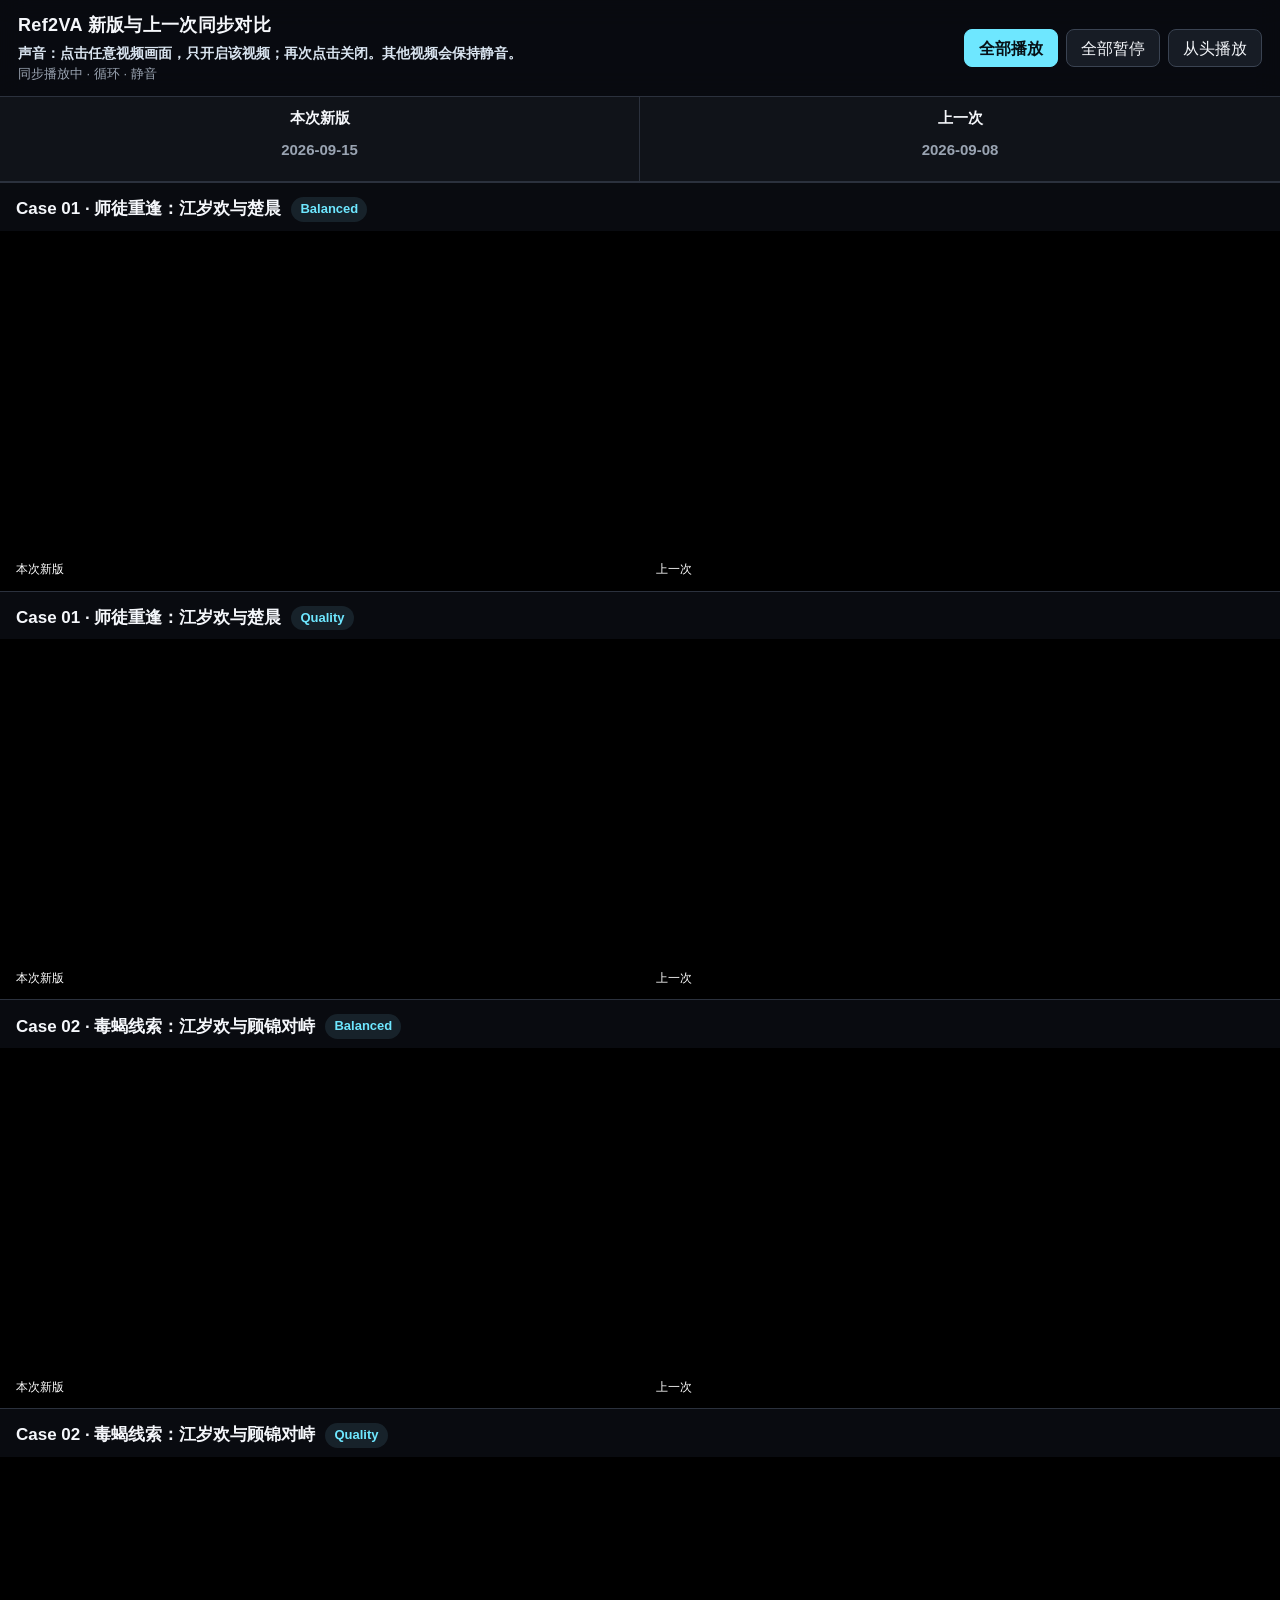
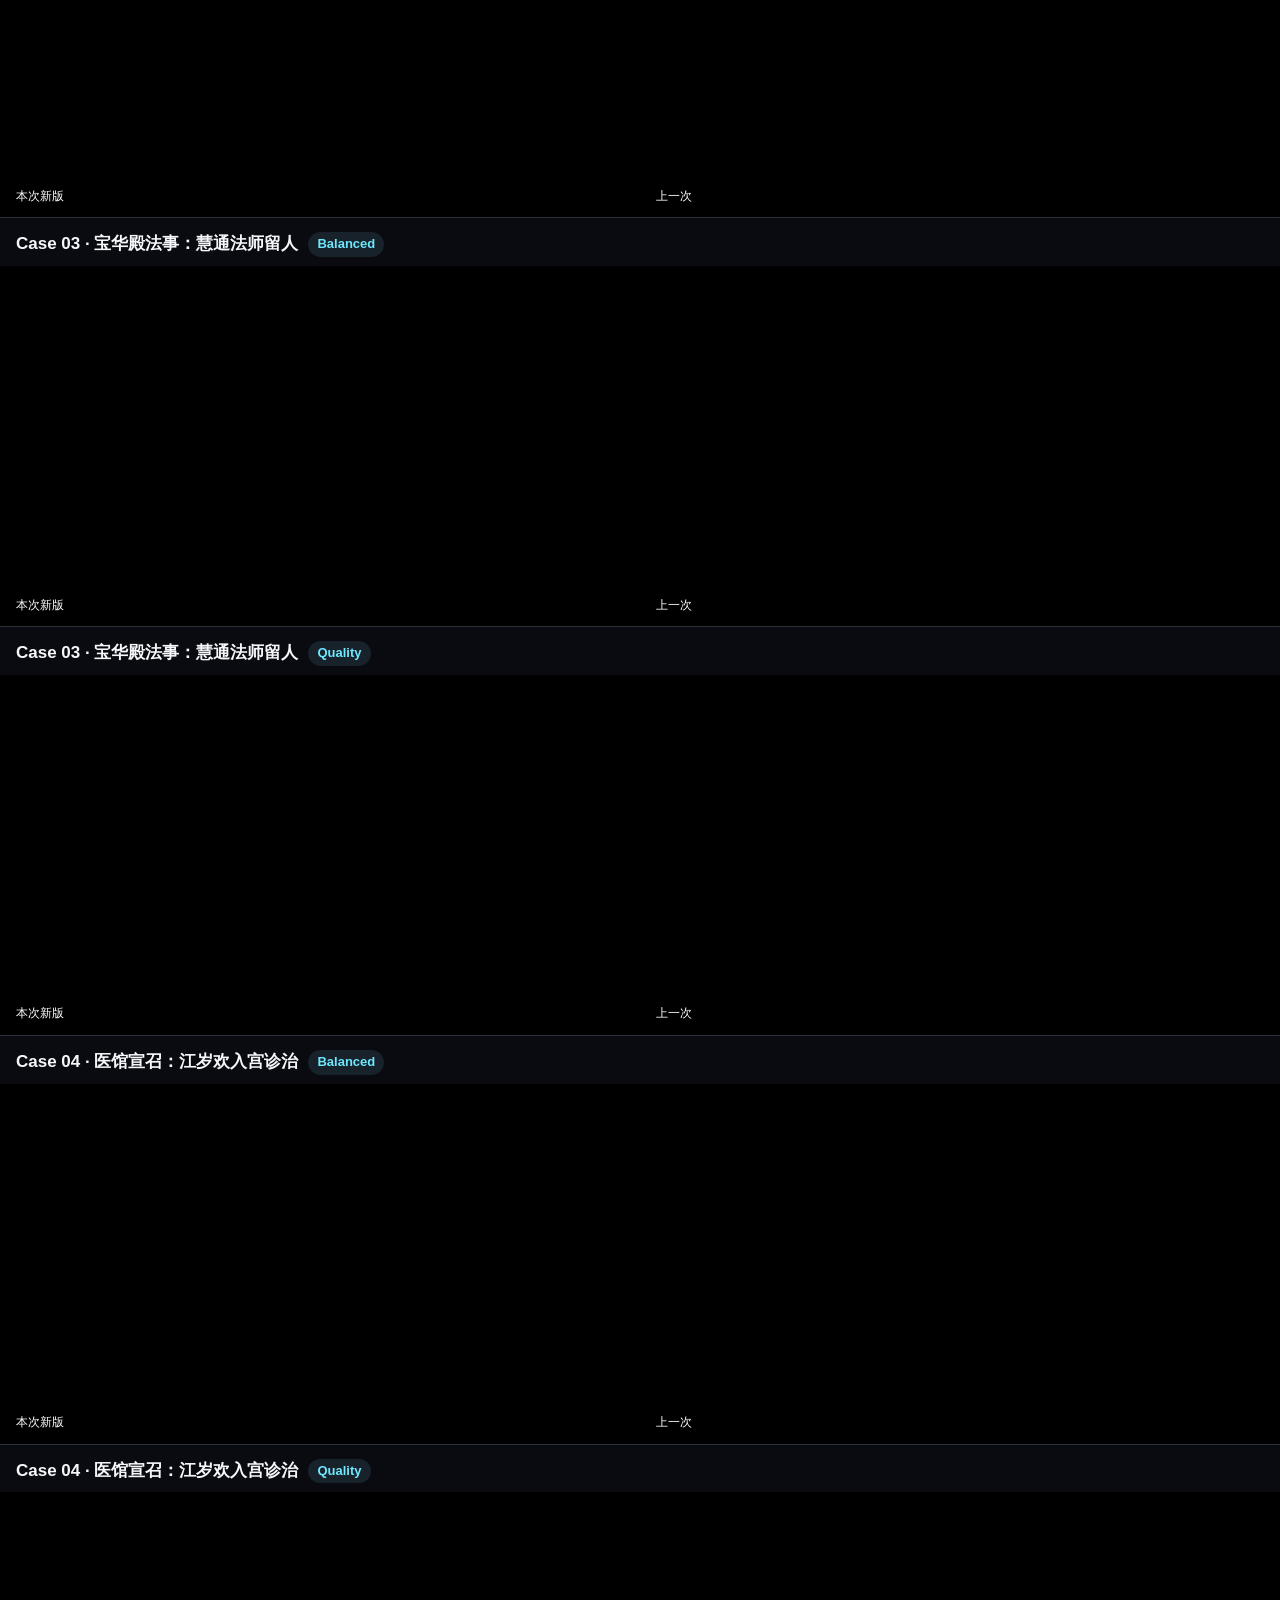
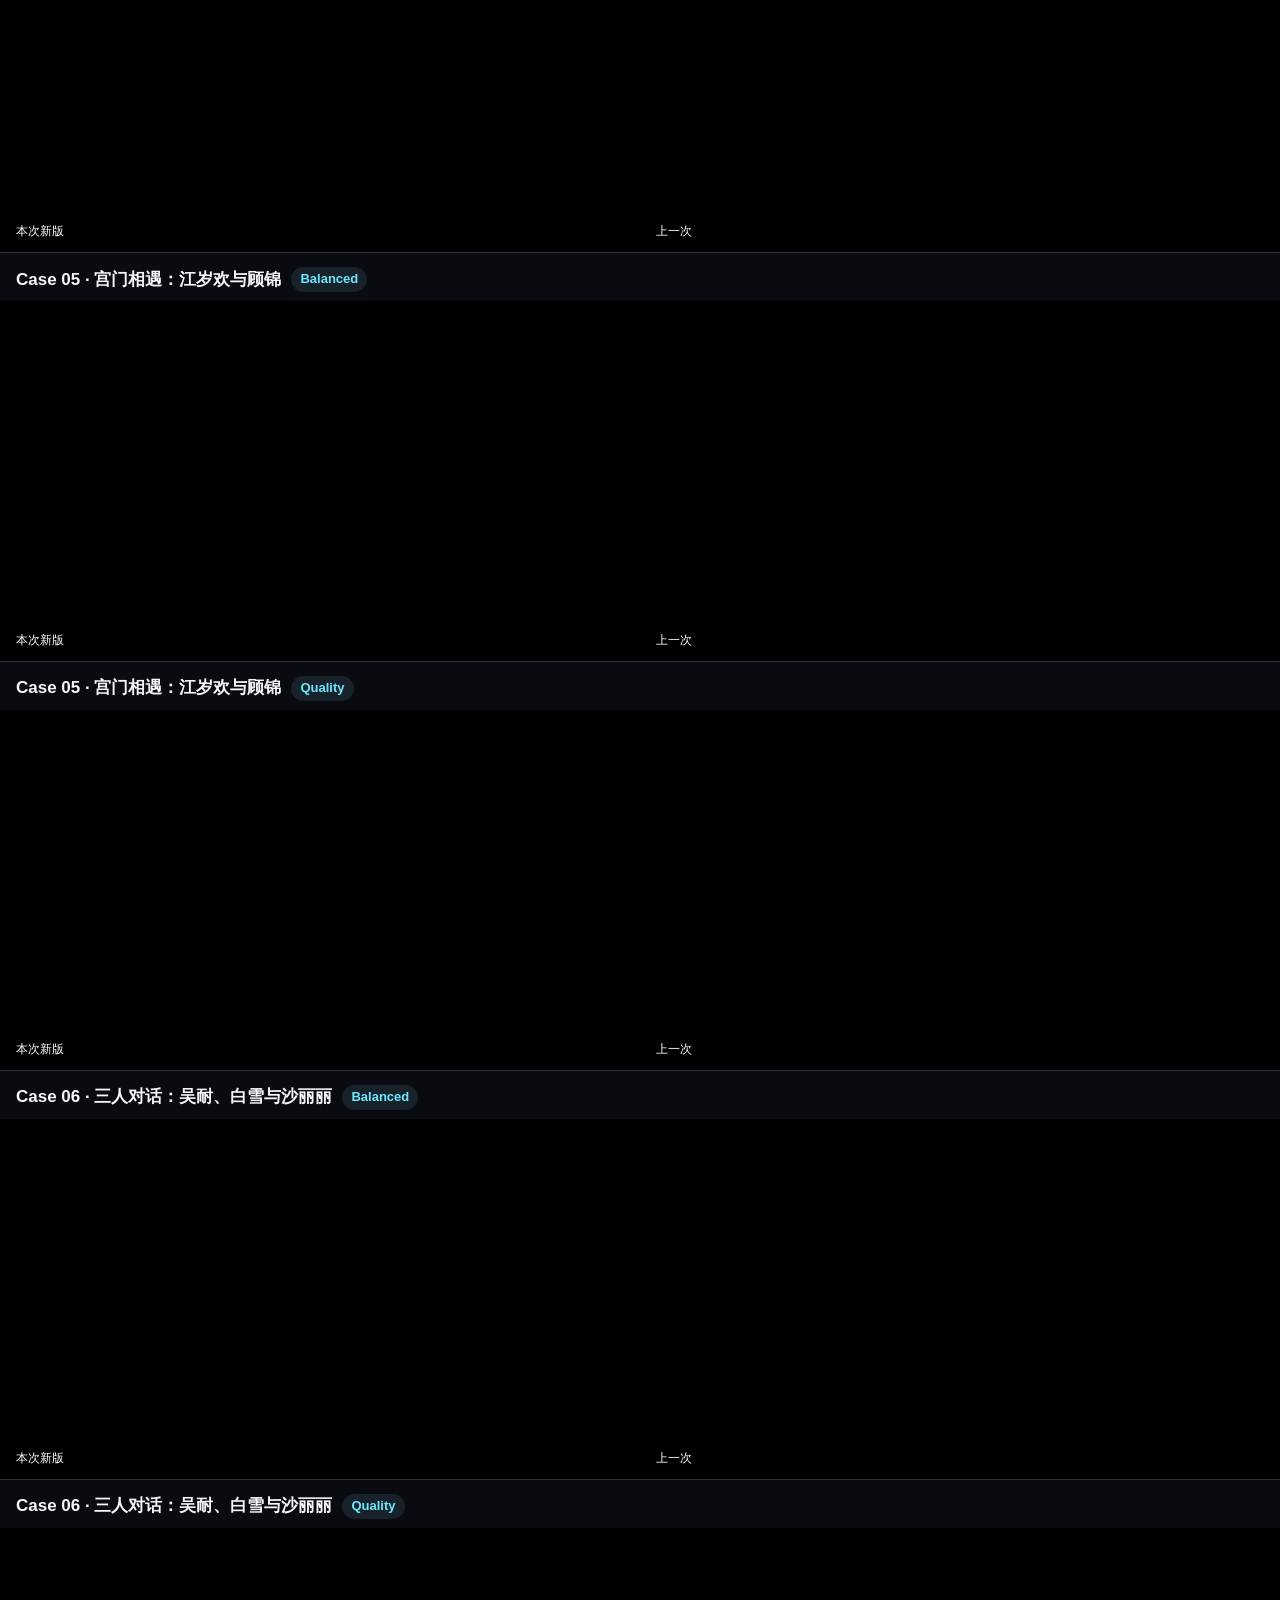
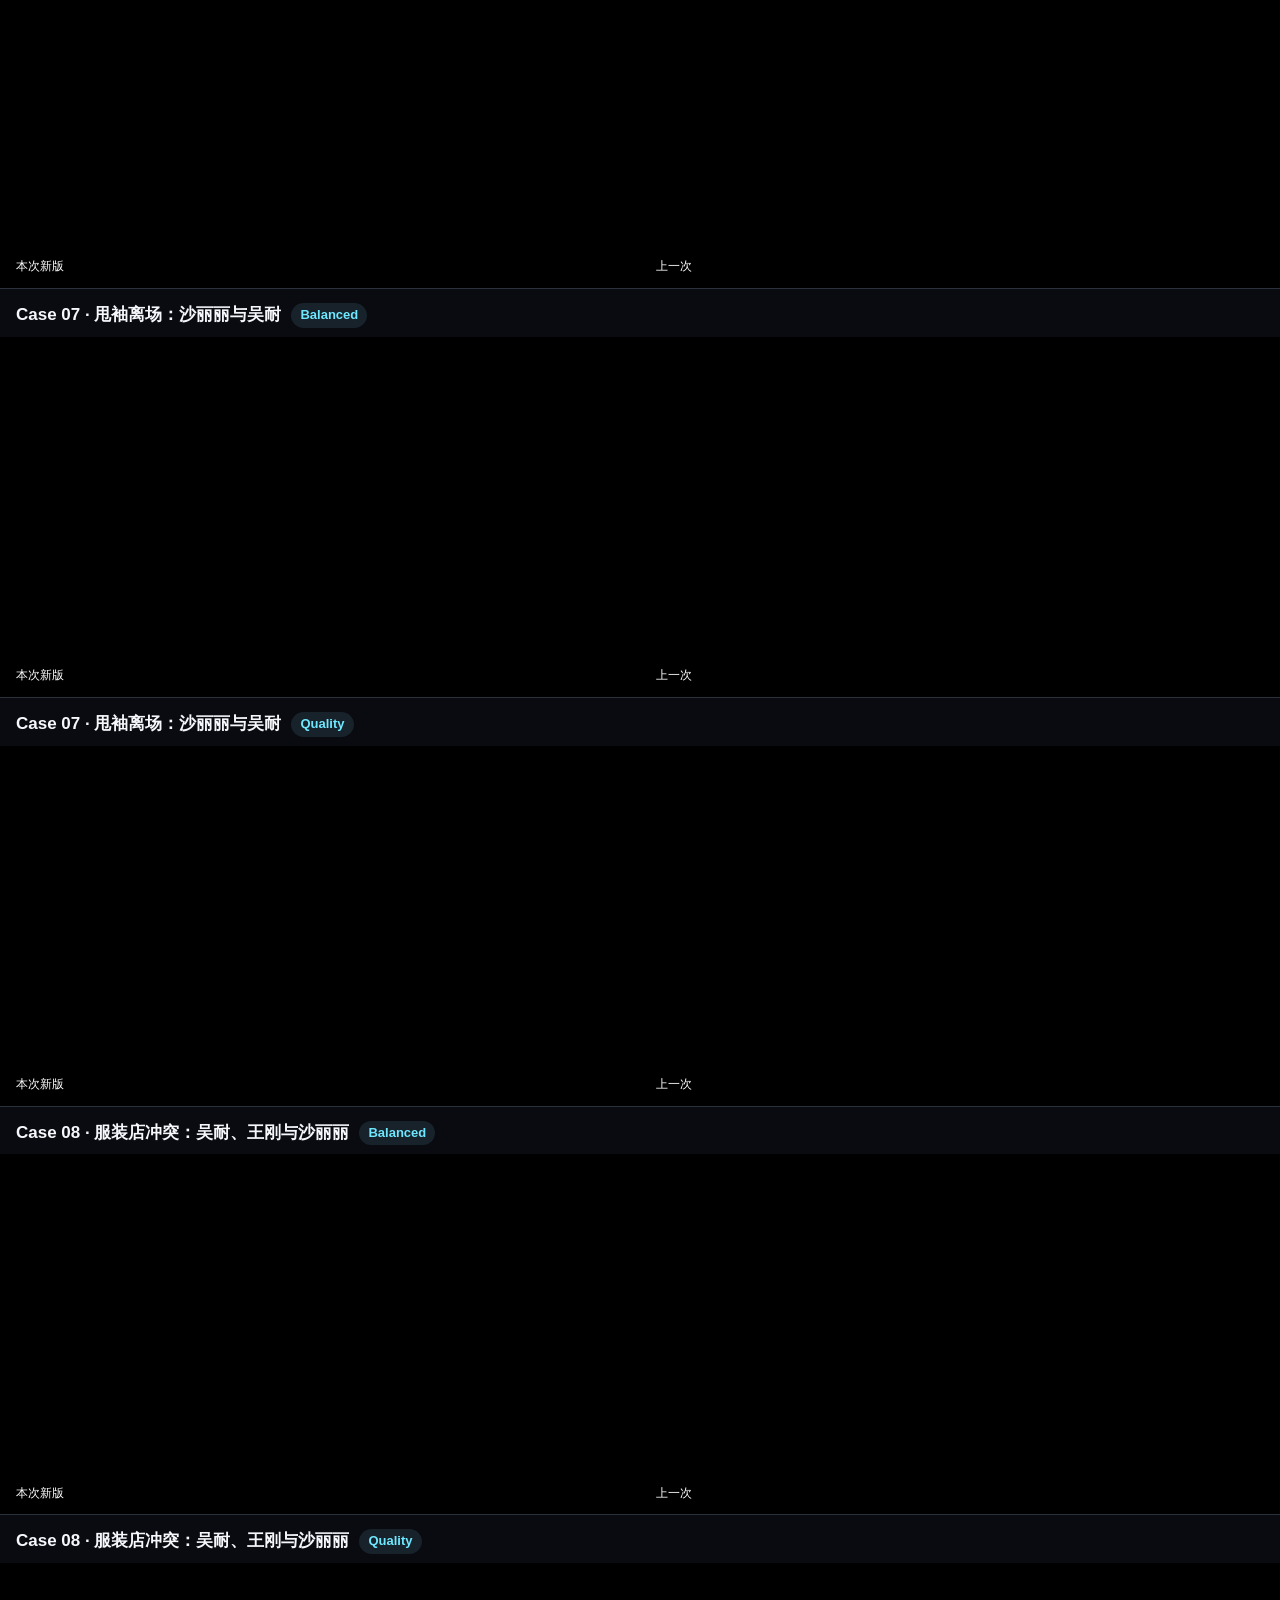
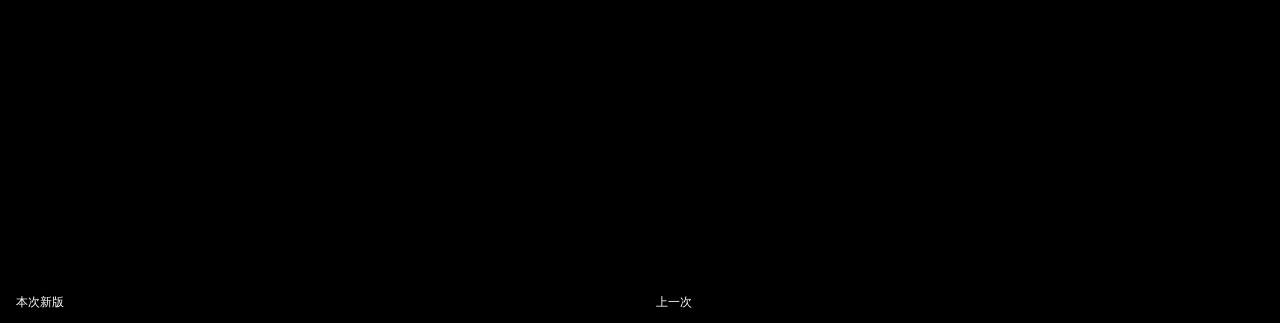
==== index.html @ 57b4f1a9 "Create reusable video comparison site" ====
<!doctype html>
<html lang="zh-CN">
<head>
  <meta charset="utf-8">
  <meta name="viewport" content="width=device-width, initial-scale=1">
  <meta name="description" content="H3 Ref2VA 新旧版本同步视频对比">
  <title>Ref2VA 新旧版本对比</title>
  <link rel="icon" type="image/svg+xml" href="data:image/svg+xml,%3Csvg xmlns='http://www.w3.org/2000/svg' viewBox='0 0 64 64'%3E%3Crect width='64' height='64' rx='12' fill='%23090b10'/%3E%3Cpath d='M13 18h38v28H13z' fill='none' stroke='%236ee7ff' stroke-width='4'/%3E%3Cpath d='m28 25 13 7-13 7z' fill='%236ee7ff'/%3E%3C/svg%3E">
  <link rel="stylesheet" href="assets/styles.css">
</head>
<body>
  <header>
    <div>
      <h1 id="page-title">Ref2VA 同步对比</h1>
      <div class="sound-help">声音：点击任意视频画面，只开启该视频；再次点击关闭。其他视频会保持静音。</div>
      <div class="status" id="status">正在加载同步对比视频…</div>
    </div>
    <div class="controls" aria-label="播放控制">
      <button class="primary" id="play">全部播放</button>
      <button id="pause">全部暂停</button>
      <button id="restart">从头播放</button>
    </div>
  </header>
  <main>
    <div class="column-heads" id="column-heads" aria-hidden="true"></div>
    <div id="comparisons"></div>
  </main>
  <script src="comparison.config.js"></script>
  <script src="assets/app.js"></script>
</body>
</html>
---- assets/styles.css ----
:root { color-scheme: dark; --bg:#090b10; --panel:#11141b; --line:#2b313d; --text:#f5f7fb; --muted:#9aa4b2; --accent:#6ee7ff; }
* { box-sizing: border-box; }
html { background: var(--bg); }
body { margin: 0; background: var(--bg); color: var(--text); font: 16px/1.45 -apple-system,BlinkMacSystemFont,"Segoe UI","PingFang SC","Microsoft YaHei",sans-serif; }
header { position: sticky; top: 0; z-index: 10; display: flex; align-items: center; justify-content: space-between; gap: 16px; padding: 12px 18px; background: rgba(9,11,16,.94); border-bottom: 1px solid var(--line); backdrop-filter: blur(14px); }
h1 { margin: 0; font-size: 18px; letter-spacing: .02em; }
.sound-help { margin: 5px 0 2px; color: #d9e4f0; font-size: 14px; font-weight: 650; }
.controls { display: flex; flex-wrap: wrap; gap: 8px; }
button { min-height: 38px; padding: 0 14px; border: 1px solid #3a4352; border-radius: 8px; background: #171c25; color: var(--text); font: inherit; cursor: pointer; }
button:hover { border-color: var(--accent); }
button.primary { background: var(--accent); border-color: var(--accent); color: #071015; font-weight: 700; }
main { width: 100%; }
.column-heads, .video-grid { display: grid; grid-template-columns: repeat(var(--column-count), minmax(0, 1fr)); gap: 0; }
.column-heads { position: sticky; top: 82px; z-index: 9; background: rgba(17,20,27,.96); border-bottom: 1px solid var(--line); }
.column-heads div { padding: 10px 12px; text-align: center; font-size: 15px; font-weight: 700; border-right: 1px solid var(--line); }
.column-heads div:last-child { border-right: 0; }
.column-detail { color: var(--muted); font-size: 12px; font-weight: 500; }
.group-title { display: flex; align-items: center; gap: 10px; padding: 14px 16px 9px; border-top: 1px solid var(--line); background: var(--bg); }
.group-title h2 { margin: 0; font-size: 17px; }
.badge { padding: 3px 9px; border-radius: 999px; background: #17222a; color: var(--accent); font-size: 13px; font-weight: 700; }
.video-cell { position: relative; min-width: 0; overflow: hidden; background: #000; border-right: 1px solid #000; }
.video-cell:last-child { border-right: 0; }
.video-cell.sound-on { box-shadow: inset 0 0 0 3px var(--accent); }
.video-cell.sound-on::after { content: "声音已开启"; position: absolute; top: 8px; right: 8px; padding: 4px 8px; border-radius: 5px; background: var(--accent); color: #071015; font-size: 12px; font-weight: 800; pointer-events: none; }
video { display: block; width: 100%; aspect-ratio: 16/9; object-fit: contain; background: #000; }
.cell-label { position: absolute; left: 8px; bottom: 8px; padding: 4px 8px; border-radius: 5px; background: rgba(0,0,0,.65); color: white; font-size: 12px; pointer-events: none; }
.status { color: var(--muted); font-size: 13px; white-space: nowrap; }
@media (max-width: 820px) {
  header { align-items: flex-start; flex-direction: column; }
  .column-heads { top: 132px; }
  .column-heads div { padding-inline: 4px; font-size: 12px; }
  .group-title { padding-inline: 10px; }
  .cell-label { display: none; }
}
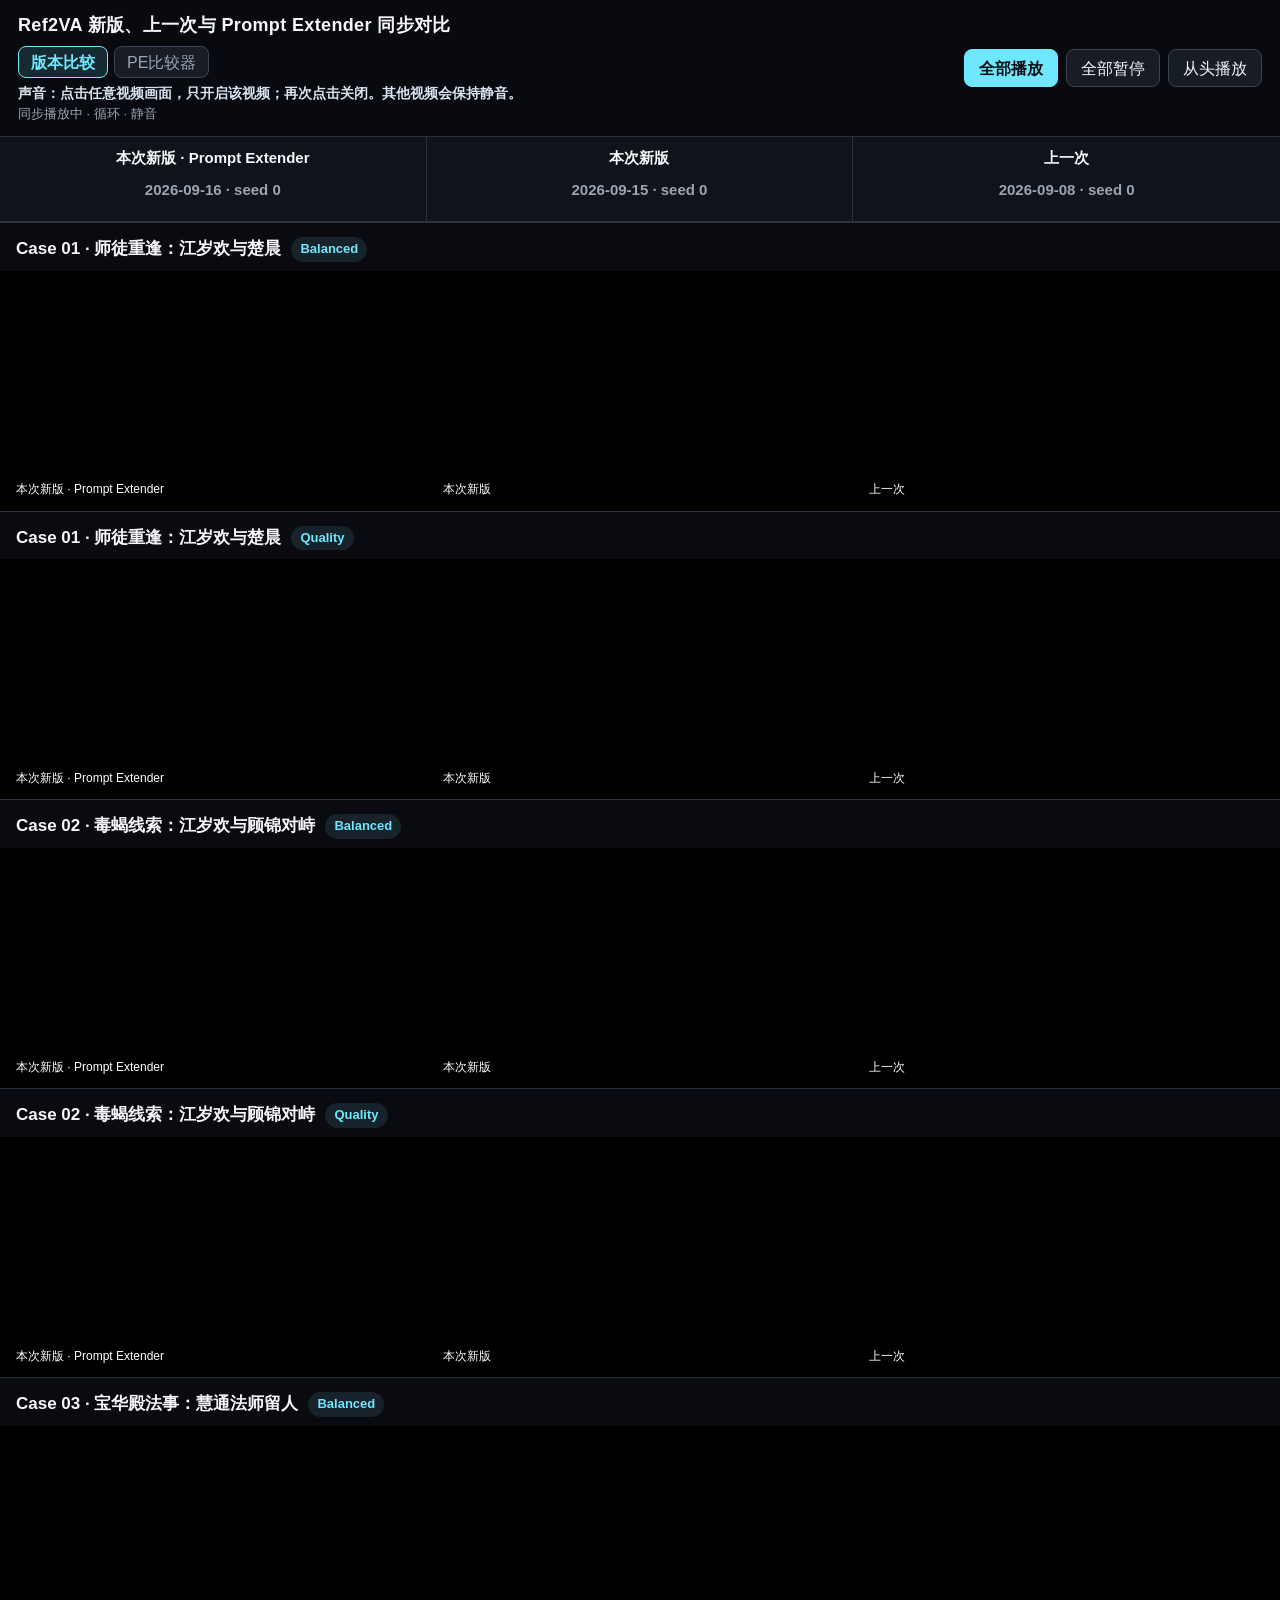
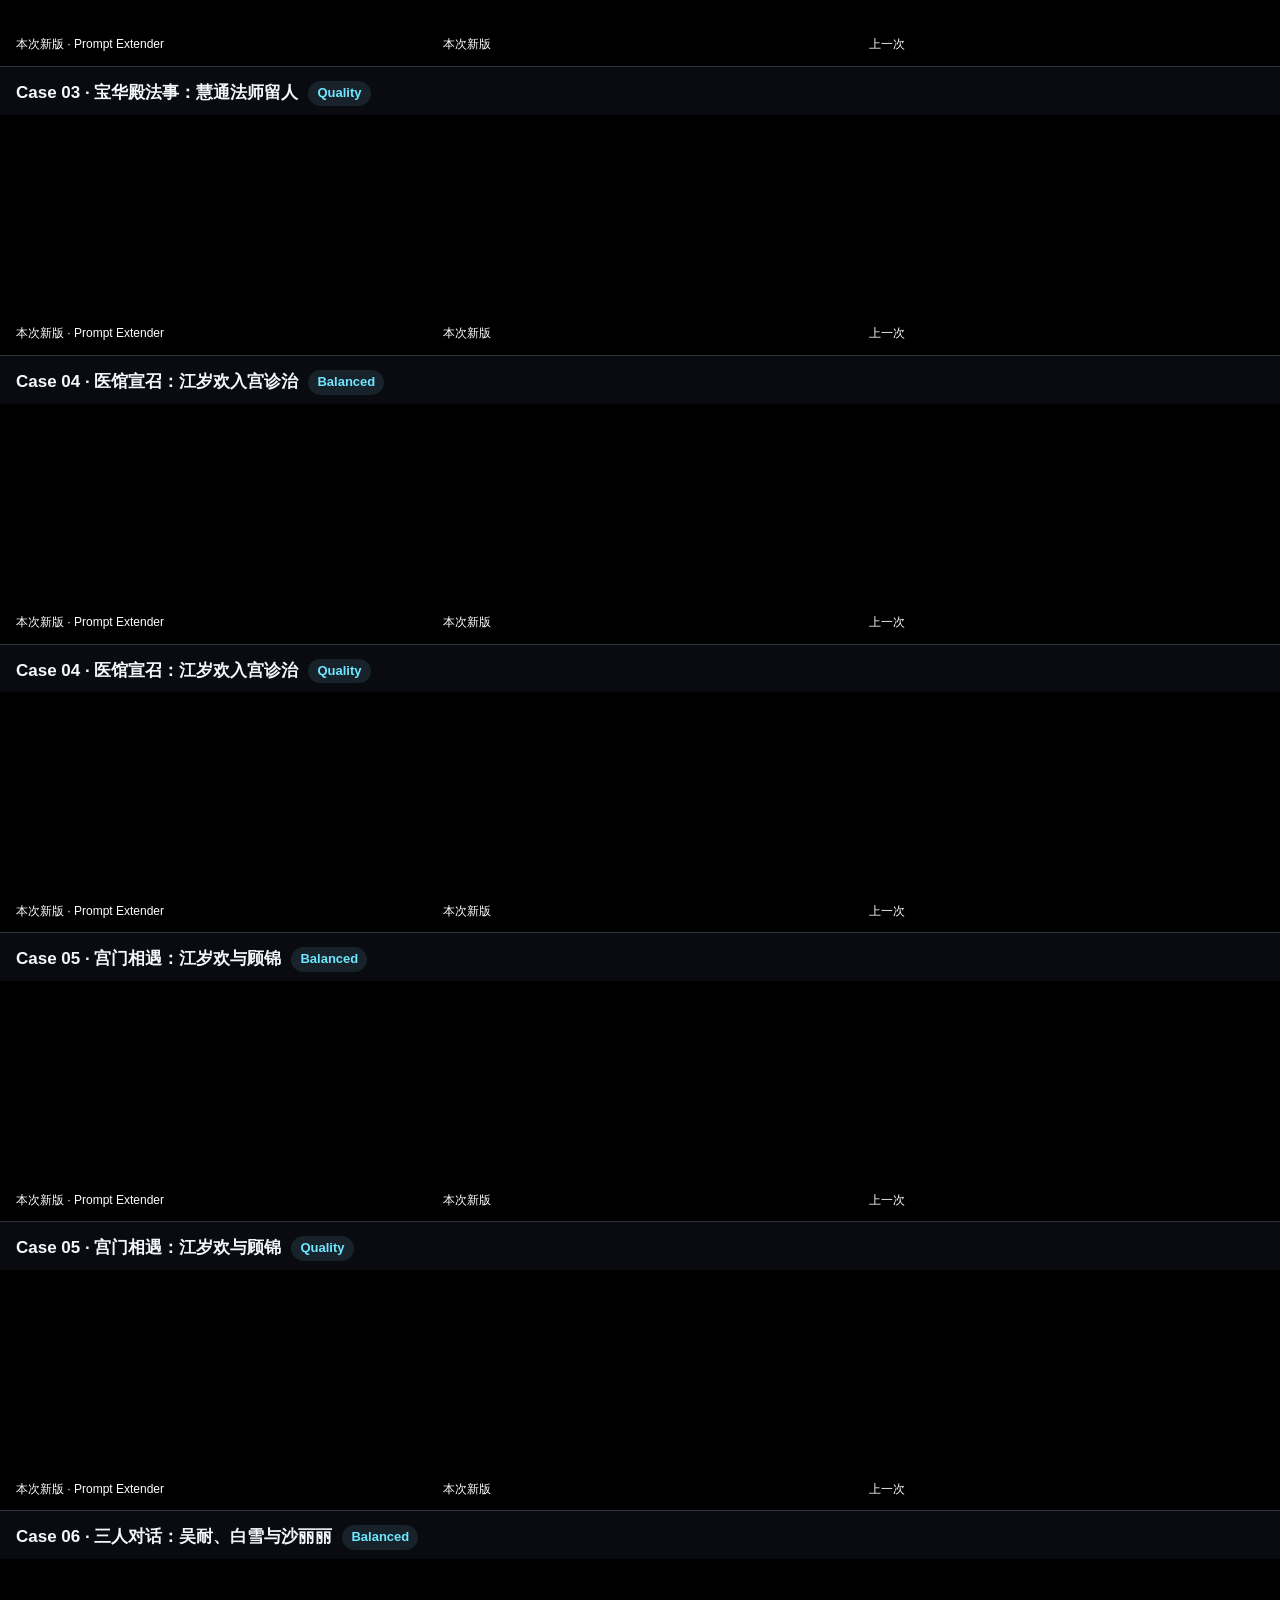
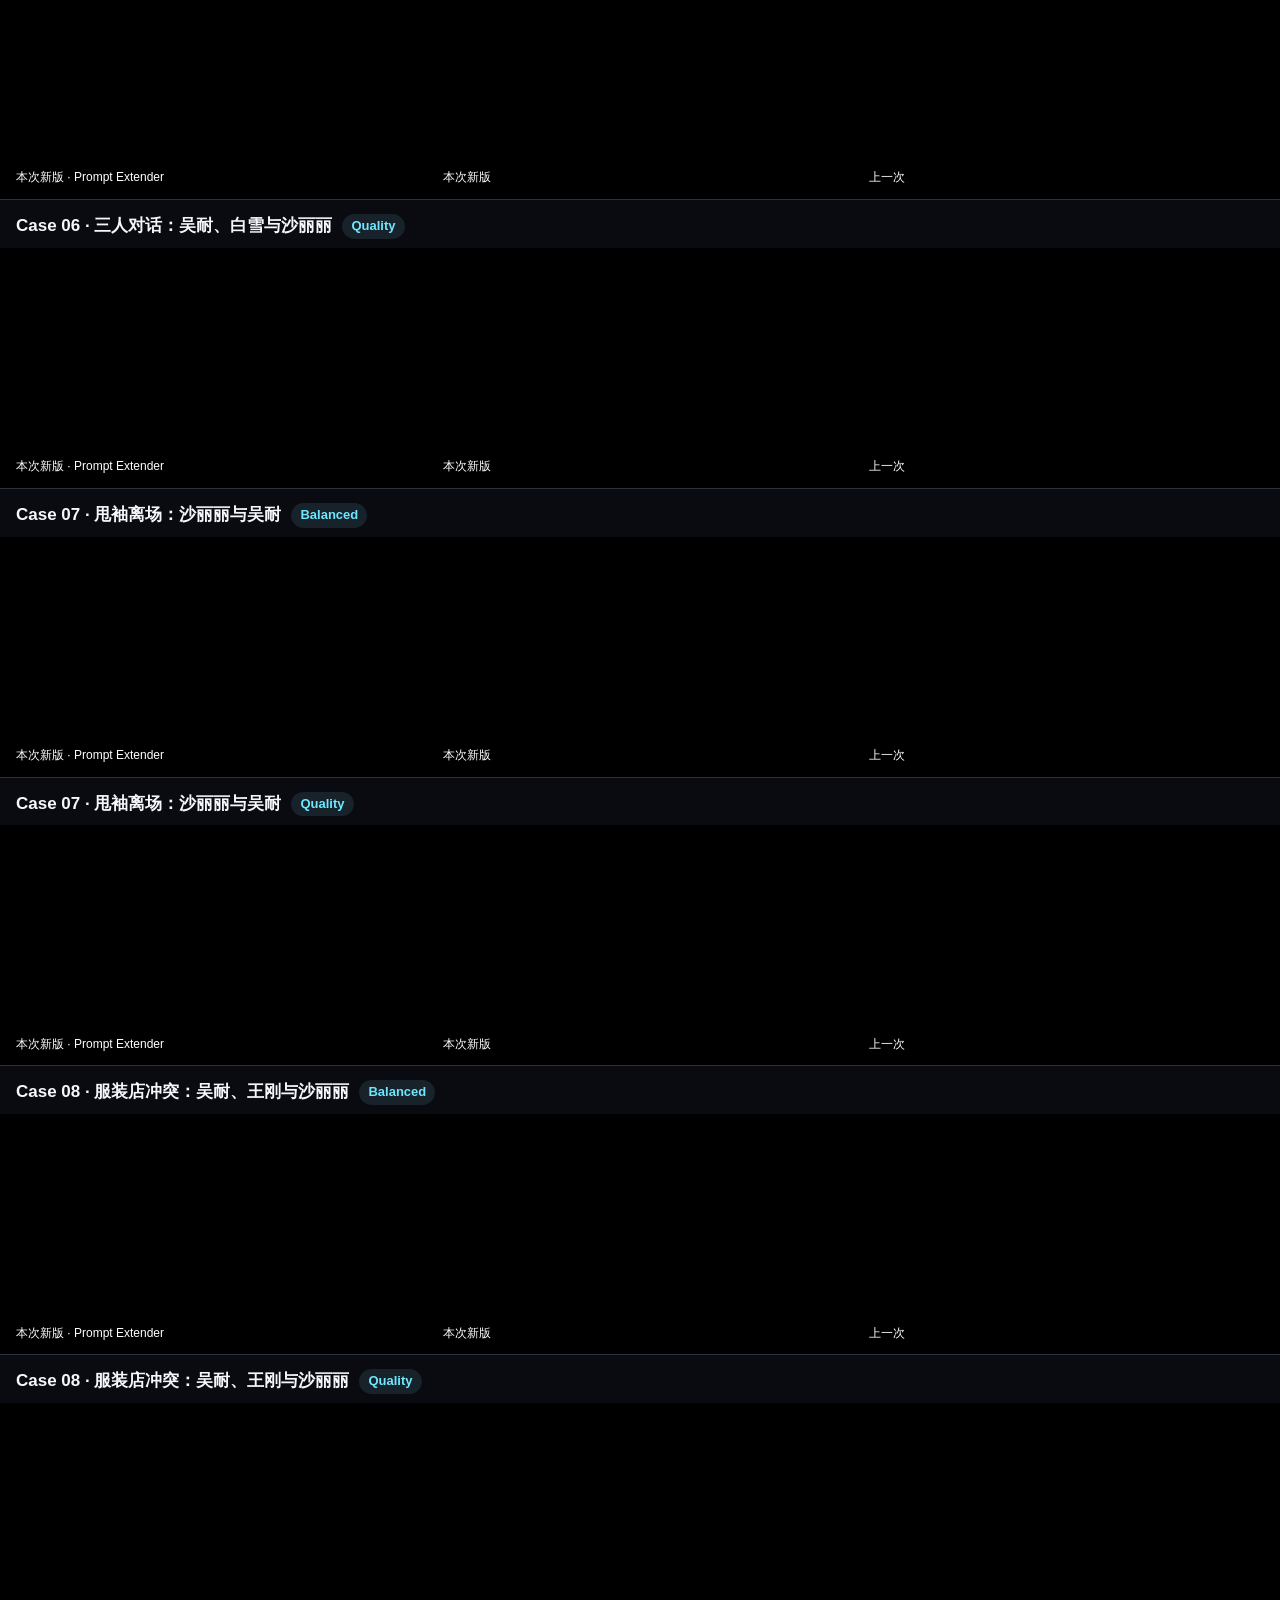
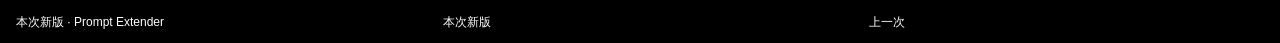
==== commit 4c5c6181: "Add official Context-IR PE comparison tab" ====
--- a/index.html
+++ b/index.html
@@ -12,6 +12,7 @@
   <header>
     <div>
       <h1 id="page-title">Ref2VA 同步对比</h1>
+      <nav class="view-tabs" id="view-tabs" aria-label="对比页面"></nav>
       <div class="sound-help">声音：点击任意视频画面，只开启该视频；再次点击关闭。其他视频会保持静音。</div>
       <div class="status" id="status">正在加载同步对比视频…</div>
     </div>
--- a/assets/styles.css
+++ b/assets/styles.css
@@ -4,6 +4,9 @@
 body { margin: 0; background: var(--bg); color: var(--text); font: 16px/1.45 -apple-system,BlinkMacSystemFont,"Segoe UI","PingFang SC","Microsoft YaHei",sans-serif; }
 header { position: sticky; top: 0; z-index: 10; display: flex; align-items: center; justify-content: space-between; gap: 16px; padding: 12px 18px; background: rgba(9,11,16,.94); border-bottom: 1px solid var(--line); backdrop-filter: blur(14px); }
 h1 { margin: 0; font-size: 18px; letter-spacing: .02em; }
+.view-tabs { display: flex; gap: 6px; margin-top: 8px; }
+.view-tab { min-height: 32px; padding: 0 12px; color: var(--muted); }
+.view-tab.active { border-color: var(--accent); background: #172a32; color: var(--accent); font-weight: 750; }
 .sound-help { margin: 5px 0 2px; color: #d9e4f0; font-size: 14px; font-weight: 650; }
 .controls { display: flex; flex-wrap: wrap; gap: 8px; }
 button { min-height: 38px; padding: 0 14px; border: 1px solid #3a4352; border-radius: 8px; background: #171c25; color: var(--text); font: inherit; cursor: pointer; }
@@ -11,7 +14,7 @@
 button.primary { background: var(--accent); border-color: var(--accent); color: #071015; font-weight: 700; }
 main { width: 100%; }
 .column-heads, .video-grid { display: grid; grid-template-columns: repeat(var(--column-count), minmax(0, 1fr)); gap: 0; }
-.column-heads { position: sticky; top: 82px; z-index: 9; background: rgba(17,20,27,.96); border-bottom: 1px solid var(--line); }
+.column-heads { position: sticky; top: 120px; z-index: 9; background: rgba(17,20,27,.96); border-bottom: 1px solid var(--line); }
 .column-heads div { padding: 10px 12px; text-align: center; font-size: 15px; font-weight: 700; border-right: 1px solid var(--line); }
 .column-heads div:last-child { border-right: 0; }
 .column-detail { color: var(--muted); font-size: 12px; font-weight: 500; }
@@ -27,7 +30,7 @@
 .status { color: var(--muted); font-size: 13px; white-space: nowrap; }
 @media (max-width: 820px) {
   header { align-items: flex-start; flex-direction: column; }
-  .column-heads { top: 132px; }
+  .column-heads { top: 174px; }
   .column-heads div { padding-inline: 4px; font-size: 12px; }
   .group-title { padding-inline: 10px; }
   .cell-label { display: none; }
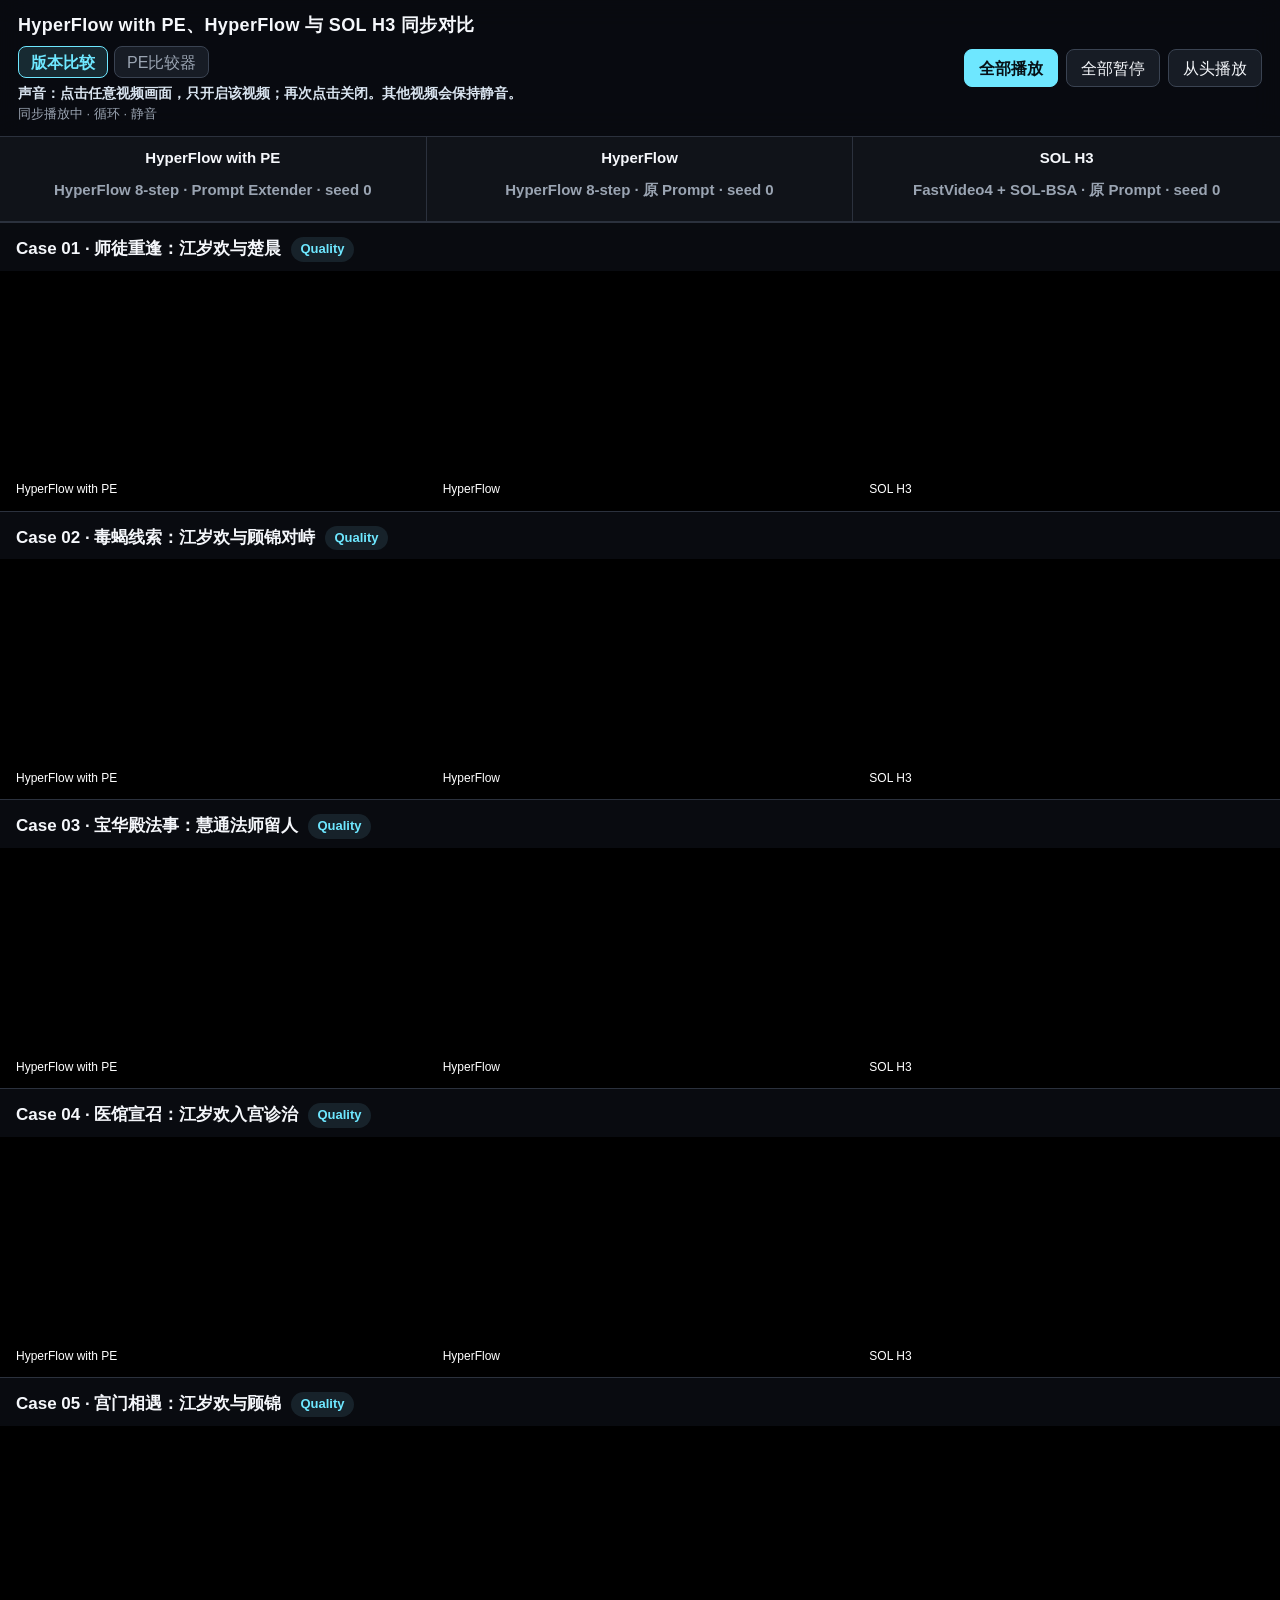
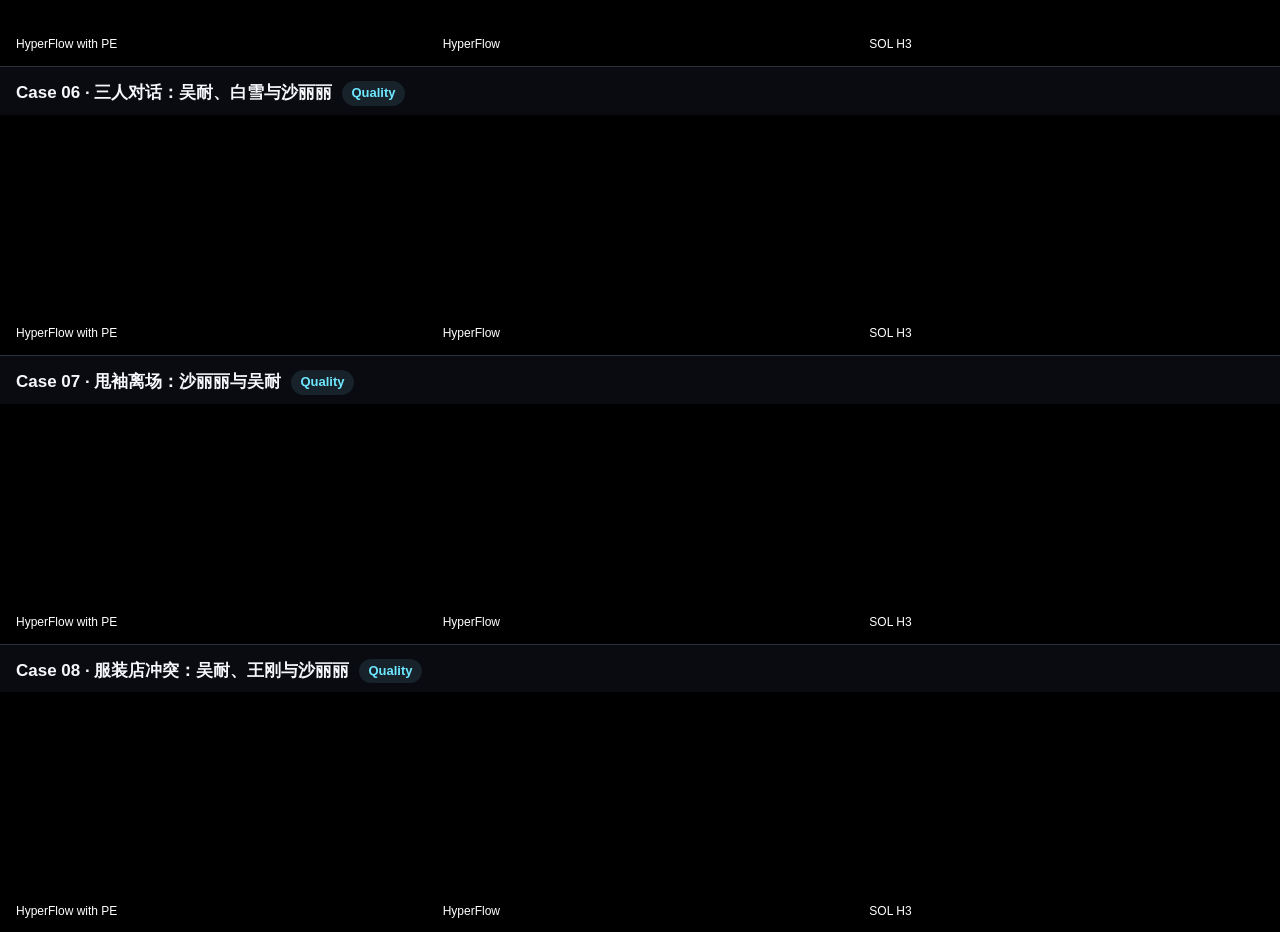
==== commit b5da1e2b: "Bust cached comparison labels" ====
--- a/index.html
+++ b/index.html
@@ -3,15 +3,15 @@
 <head>
   <meta charset="utf-8">
   <meta name="viewport" content="width=device-width, initial-scale=1">
-  <meta name="description" content="H3 Ref2VA 新旧版本同步视频对比">
-  <title>Ref2VA 新旧版本对比</title>
+  <meta name="description" content="H3 Ref2VA HyperFlow 与 SOL H3 同步视频对比">
+  <title>H3 Ref2VA Quality 视频对比</title>
   <link rel="icon" type="image/svg+xml" href="data:image/svg+xml,%3Csvg xmlns='http://www.w3.org/2000/svg' viewBox='0 0 64 64'%3E%3Crect width='64' height='64' rx='12' fill='%23090b10'/%3E%3Cpath d='M13 18h38v28H13z' fill='none' stroke='%236ee7ff' stroke-width='4'/%3E%3Cpath d='m28 25 13 7-13 7z' fill='%236ee7ff'/%3E%3C/svg%3E">
-  <link rel="stylesheet" href="assets/styles.css">
+  <link rel="stylesheet" href="assets/styles.css?v=544c688-2">
 </head>
 <body>
   <header>
     <div>
-      <h1 id="page-title">Ref2VA 同步对比</h1>
+      <h1 id="page-title">H3 Ref2VA Quality 视频对比</h1>
       <nav class="view-tabs" id="view-tabs" aria-label="对比页面"></nav>
       <div class="sound-help">声音：点击任意视频画面，只开启该视频；再次点击关闭。其他视频会保持静音。</div>
       <div class="status" id="status">正在加载同步对比视频…</div>
@@ -26,7 +26,7 @@
     <div class="column-heads" id="column-heads" aria-hidden="true"></div>
     <div id="comparisons"></div>
   </main>
-  <script src="comparison.config.js"></script>
-  <script src="assets/app.js"></script>
+  <script src="comparison.config.js?v=544c688-2"></script>
+  <script src="assets/app.js?v=544c688-2"></script>
 </body>
 </html>
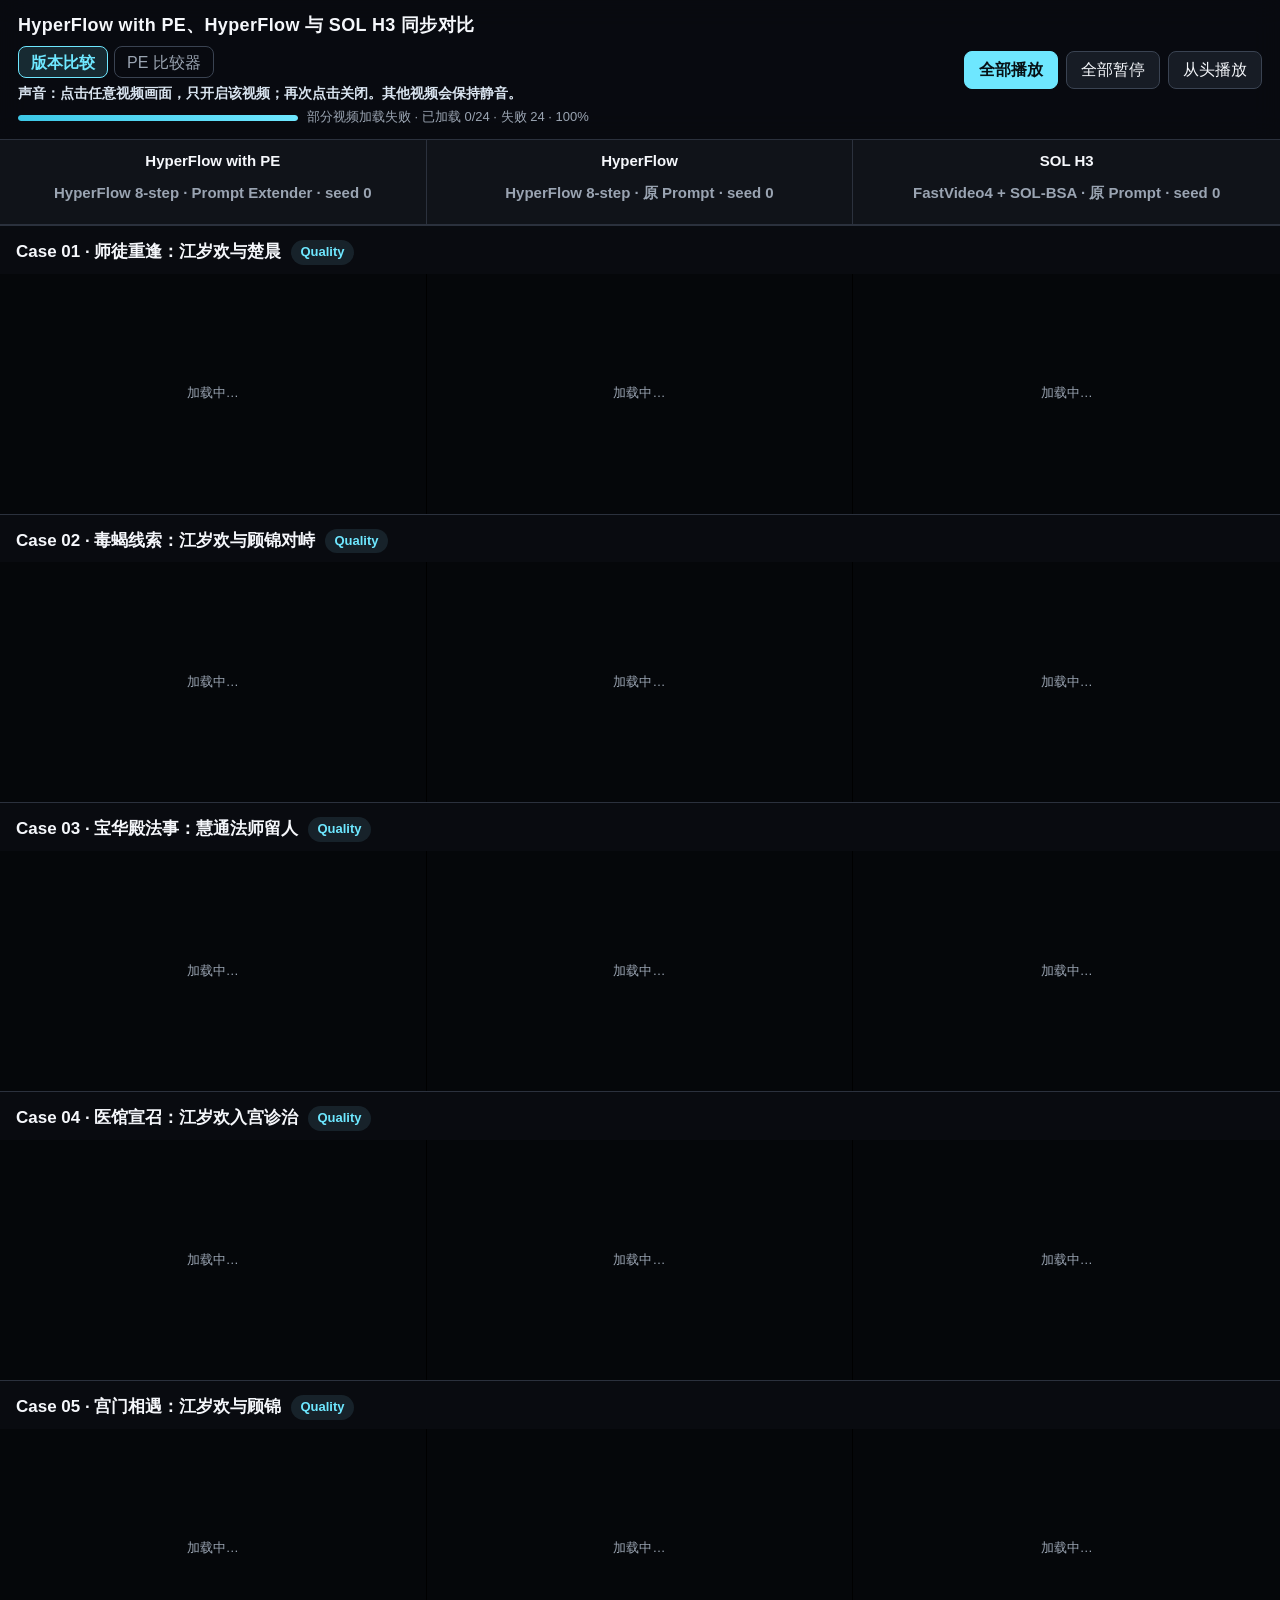
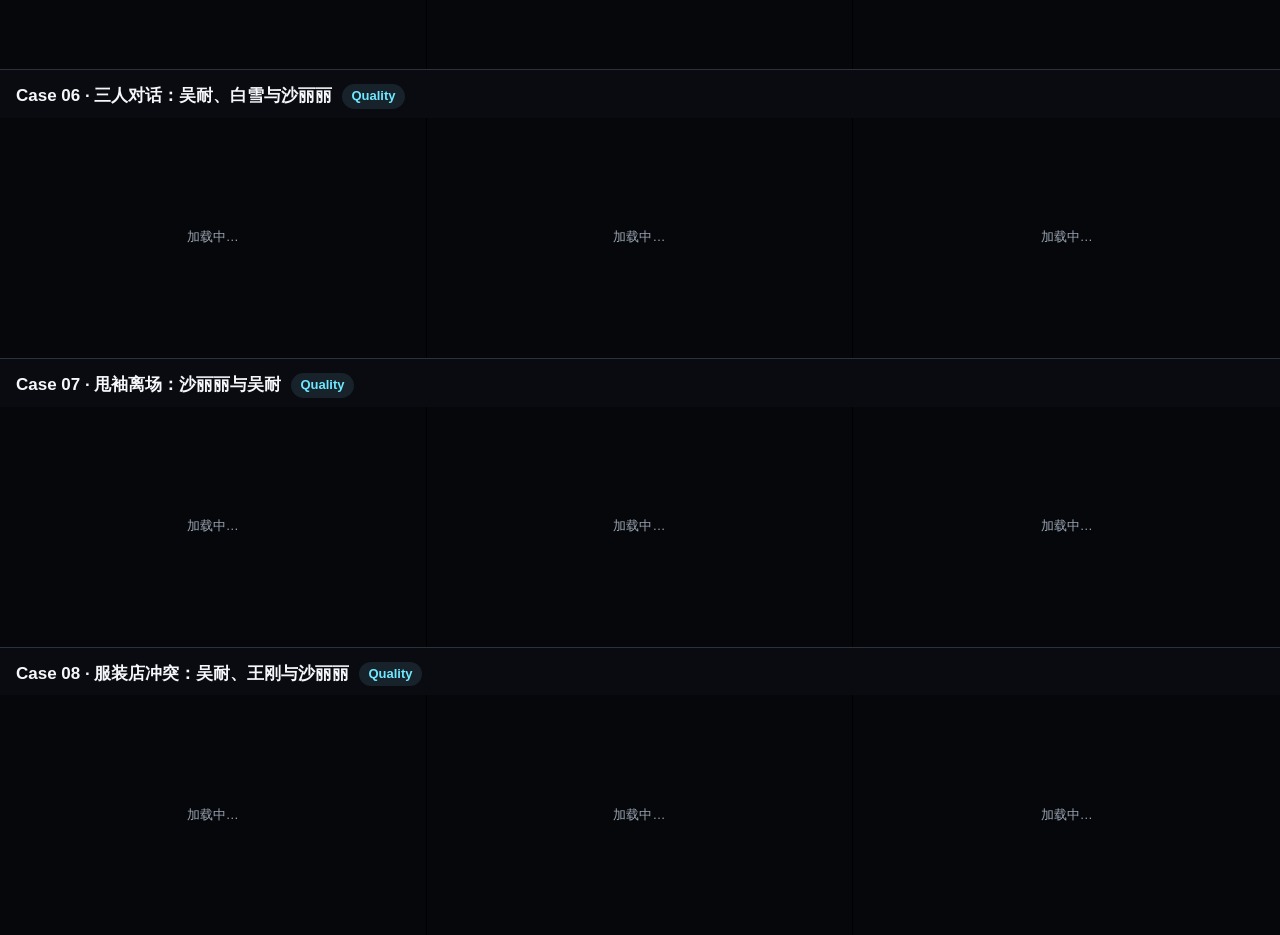
==== commit 3ef70ca8: "Load all videos immediately on each page" ====
--- a/index.html
+++ b/index.html
@@ -6,15 +6,18 @@
   <meta name="description" content="H3 Ref2VA HyperFlow 与 SOL H3 同步视频对比">
   <title>H3 Ref2VA Quality 视频对比</title>
   <link rel="icon" type="image/svg+xml" href="data:image/svg+xml,%3Csvg xmlns='http://www.w3.org/2000/svg' viewBox='0 0 64 64'%3E%3Crect width='64' height='64' rx='12' fill='%23090b10'/%3E%3Cpath d='M13 18h38v28H13z' fill='none' stroke='%236ee7ff' stroke-width='4'/%3E%3Cpath d='m28 25 13 7-13 7z' fill='%236ee7ff'/%3E%3C/svg%3E">
-  <link rel="stylesheet" href="assets/styles.css?v=544c688-2">
+  <link rel="stylesheet" href="assets/styles.css?v=load-all-1">
 </head>
-<body>
+<body data-view="versions">
   <header>
     <div>
       <h1 id="page-title">H3 Ref2VA Quality 视频对比</h1>
-      <nav class="view-tabs" id="view-tabs" aria-label="对比页面"></nav>
+      <nav class="view-tabs" aria-label="对比页面">
+        <a class="view-tab active" href="index.html">版本比较</a>
+        <a class="view-tab" href="pe.html">PE 比较器</a>
+      </nav>
       <div class="sound-help">声音：点击任意视频画面，只开启该视频；再次点击关闭。其他视频会保持静音。</div>
-      <div class="status" id="status">正在加载同步对比视频…</div>
+      <div class="loading-line"><div class="loading-track"><div class="loading-bar" id="loading-bar"></div></div><div class="status" id="status">准备加载视频…</div></div>
     </div>
     <div class="controls" aria-label="播放控制">
       <button class="primary" id="play">全部播放</button>
@@ -26,7 +29,8 @@
     <div class="column-heads" id="column-heads" aria-hidden="true"></div>
     <div id="comparisons"></div>
   </main>
-  <script src="comparison.config.js?v=544c688-2"></script>
-  <script src="assets/app.js?v=544c688-2"></script>
+  <script>if (location.hash === "#pe") location.replace("pe.html");</script>
+  <script src="comparison.config.js?v=load-all-1"></script>
+  <script src="assets/app.js?v=load-all-1"></script>
 </body>
 </html>
--- a/assets/styles.css
+++ b/assets/styles.css
@@ -5,7 +5,7 @@
 header { position: sticky; top: 0; z-index: 10; display: flex; align-items: center; justify-content: space-between; gap: 16px; padding: 12px 18px; background: rgba(9,11,16,.94); border-bottom: 1px solid var(--line); backdrop-filter: blur(14px); }
 h1 { margin: 0; font-size: 18px; letter-spacing: .02em; }
 .view-tabs { display: flex; gap: 6px; margin-top: 8px; }
-.view-tab { min-height: 32px; padding: 0 12px; color: var(--muted); }
+.view-tab { display: inline-flex; align-items: center; min-height: 32px; padding: 0 12px; border: 1px solid #3a4352; border-radius: 8px; color: var(--muted); text-decoration: none; }
 .view-tab.active { border-color: var(--accent); background: #172a32; color: var(--accent); font-weight: 750; }
 .sound-help { margin: 5px 0 2px; color: #d9e4f0; font-size: 14px; font-weight: 650; }
 .controls { display: flex; flex-wrap: wrap; gap: 8px; }
@@ -13,7 +13,7 @@
 button:hover { border-color: var(--accent); }
 button.primary { background: var(--accent); border-color: var(--accent); color: #071015; font-weight: 700; }
 main { width: 100%; }
-.column-heads, .video-grid { display: grid; grid-template-columns: repeat(var(--column-count), minmax(0, 1fr)); gap: 0; }
+.column-heads, .video-grid { display: grid; grid-template-columns: repeat(var(--row-column-count, var(--column-count)), minmax(0, 1fr)); gap: 0; }
 .column-heads { position: sticky; top: 120px; z-index: 9; background: rgba(17,20,27,.96); border-bottom: 1px solid var(--line); }
 .column-heads div { padding: 10px 12px; text-align: center; font-size: 15px; font-weight: 700; border-right: 1px solid var(--line); }
 .column-heads div:last-child { border-right: 0; }
@@ -28,10 +28,15 @@
 video { display: block; width: 100%; aspect-ratio: 16/9; object-fit: contain; background: #000; }
 .cell-label { position: absolute; left: 8px; bottom: 8px; padding: 4px 8px; border-radius: 5px; background: rgba(0,0,0,.65); color: white; font-size: 12px; pointer-events: none; }
 .status { color: var(--muted); font-size: 13px; white-space: nowrap; }
+.loading-line { display: flex; align-items: center; gap: 9px; margin-top: 5px; }
+.loading-track { width: min(280px, 38vw); height: 6px; overflow: hidden; border-radius: 999px; background: #252b36; }
+.loading-bar { width: 0; height: 100%; border-radius: inherit; background: linear-gradient(90deg, #3cc8e7, var(--accent)); transition: width .2s ease; }
+.comparison-row[data-loading="true"] .video-cell::before { content: "加载中…"; position: absolute; inset: 0; z-index: 1; display: grid; place-items: center; color: var(--muted); background: #05070a; font-size: 13px; pointer-events: none; }
+.comparison-row[data-ready="true"] .video-cell::before { display: none; }
 @media (max-width: 820px) {
   header { align-items: flex-start; flex-direction: column; }
   .column-heads { top: 174px; }
   .column-heads div { padding-inline: 4px; font-size: 12px; }
   .group-title { padding-inline: 10px; }
-  .cell-label { display: none; }
+  .cell-label { left: 4px; bottom: 4px; max-width: calc(100% - 8px); padding: 3px 5px; overflow: hidden; font-size: 10px; text-overflow: ellipsis; white-space: nowrap; }
 }
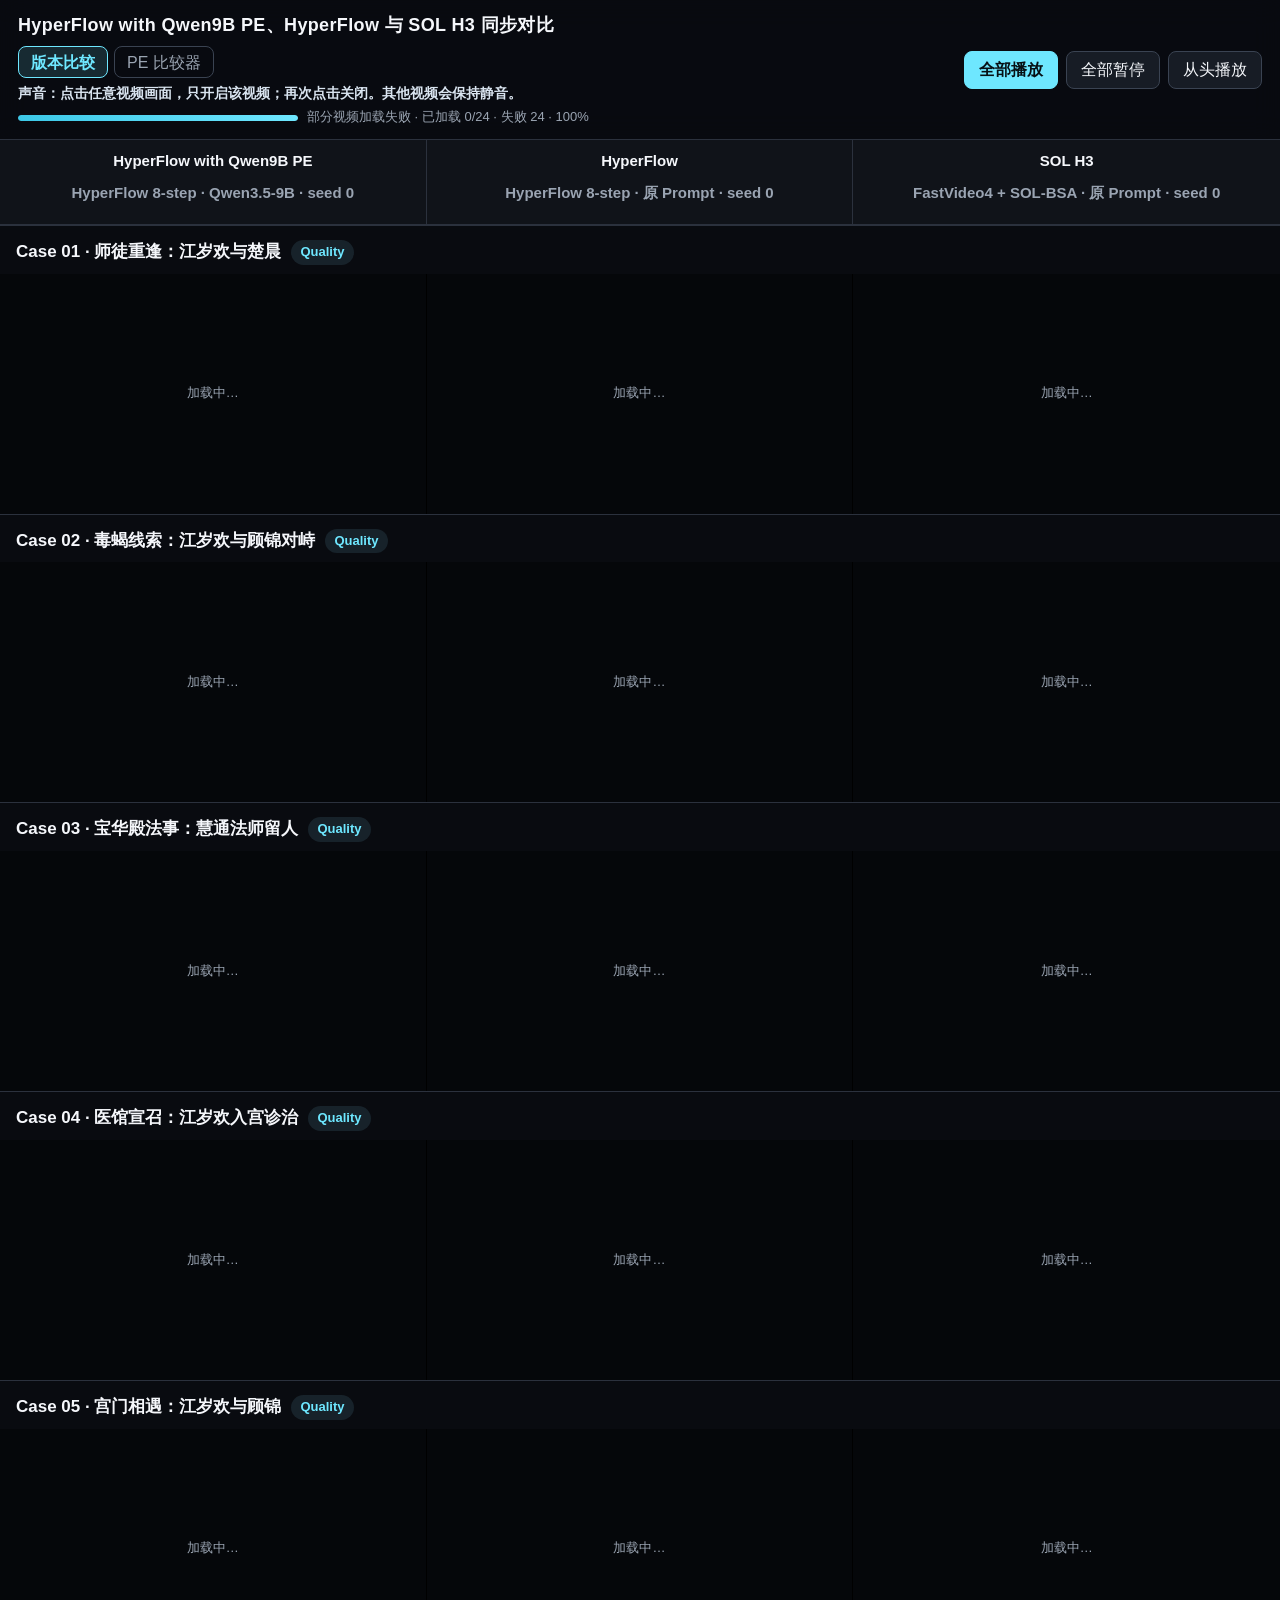
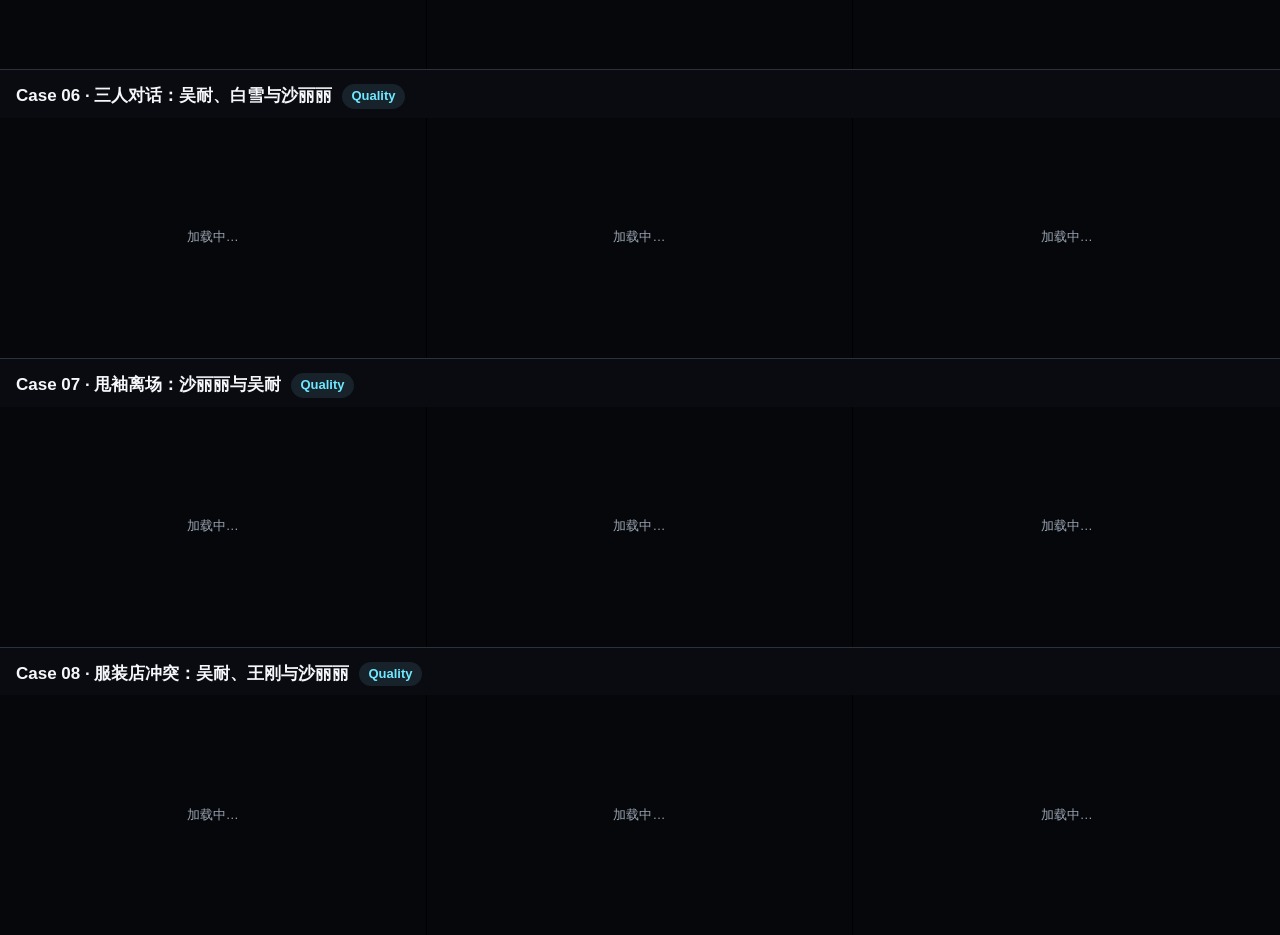
==== commit c1705ca4: "Add DeepSeek PE results for all comparison cases" ====
--- a/index.html
+++ b/index.html
@@ -6,7 +6,7 @@
   <meta name="description" content="H3 Ref2VA HyperFlow 与 SOL H3 同步视频对比">
   <title>H3 Ref2VA Quality 视频对比</title>
   <link rel="icon" type="image/svg+xml" href="data:image/svg+xml,%3Csvg xmlns='http://www.w3.org/2000/svg' viewBox='0 0 64 64'%3E%3Crect width='64' height='64' rx='12' fill='%23090b10'/%3E%3Cpath d='M13 18h38v28H13z' fill='none' stroke='%236ee7ff' stroke-width='4'/%3E%3Cpath d='m28 25 13 7-13 7z' fill='%236ee7ff'/%3E%3C/svg%3E">
-  <link rel="stylesheet" href="assets/styles.css?v=load-all-1">
+  <link rel="stylesheet" href="assets/styles.css?v=deepseek-all-1">
 </head>
 <body data-view="versions">
   <header>
@@ -30,7 +30,7 @@
     <div id="comparisons"></div>
   </main>
   <script>if (location.hash === "#pe") location.replace("pe.html");</script>
-  <script src="comparison.config.js?v=load-all-1"></script>
-  <script src="assets/app.js?v=load-all-1"></script>
+  <script src="comparison.config.js?v=deepseek-all-1"></script>
+  <script src="assets/app.js?v=deepseek-all-1"></script>
 </body>
 </html>
